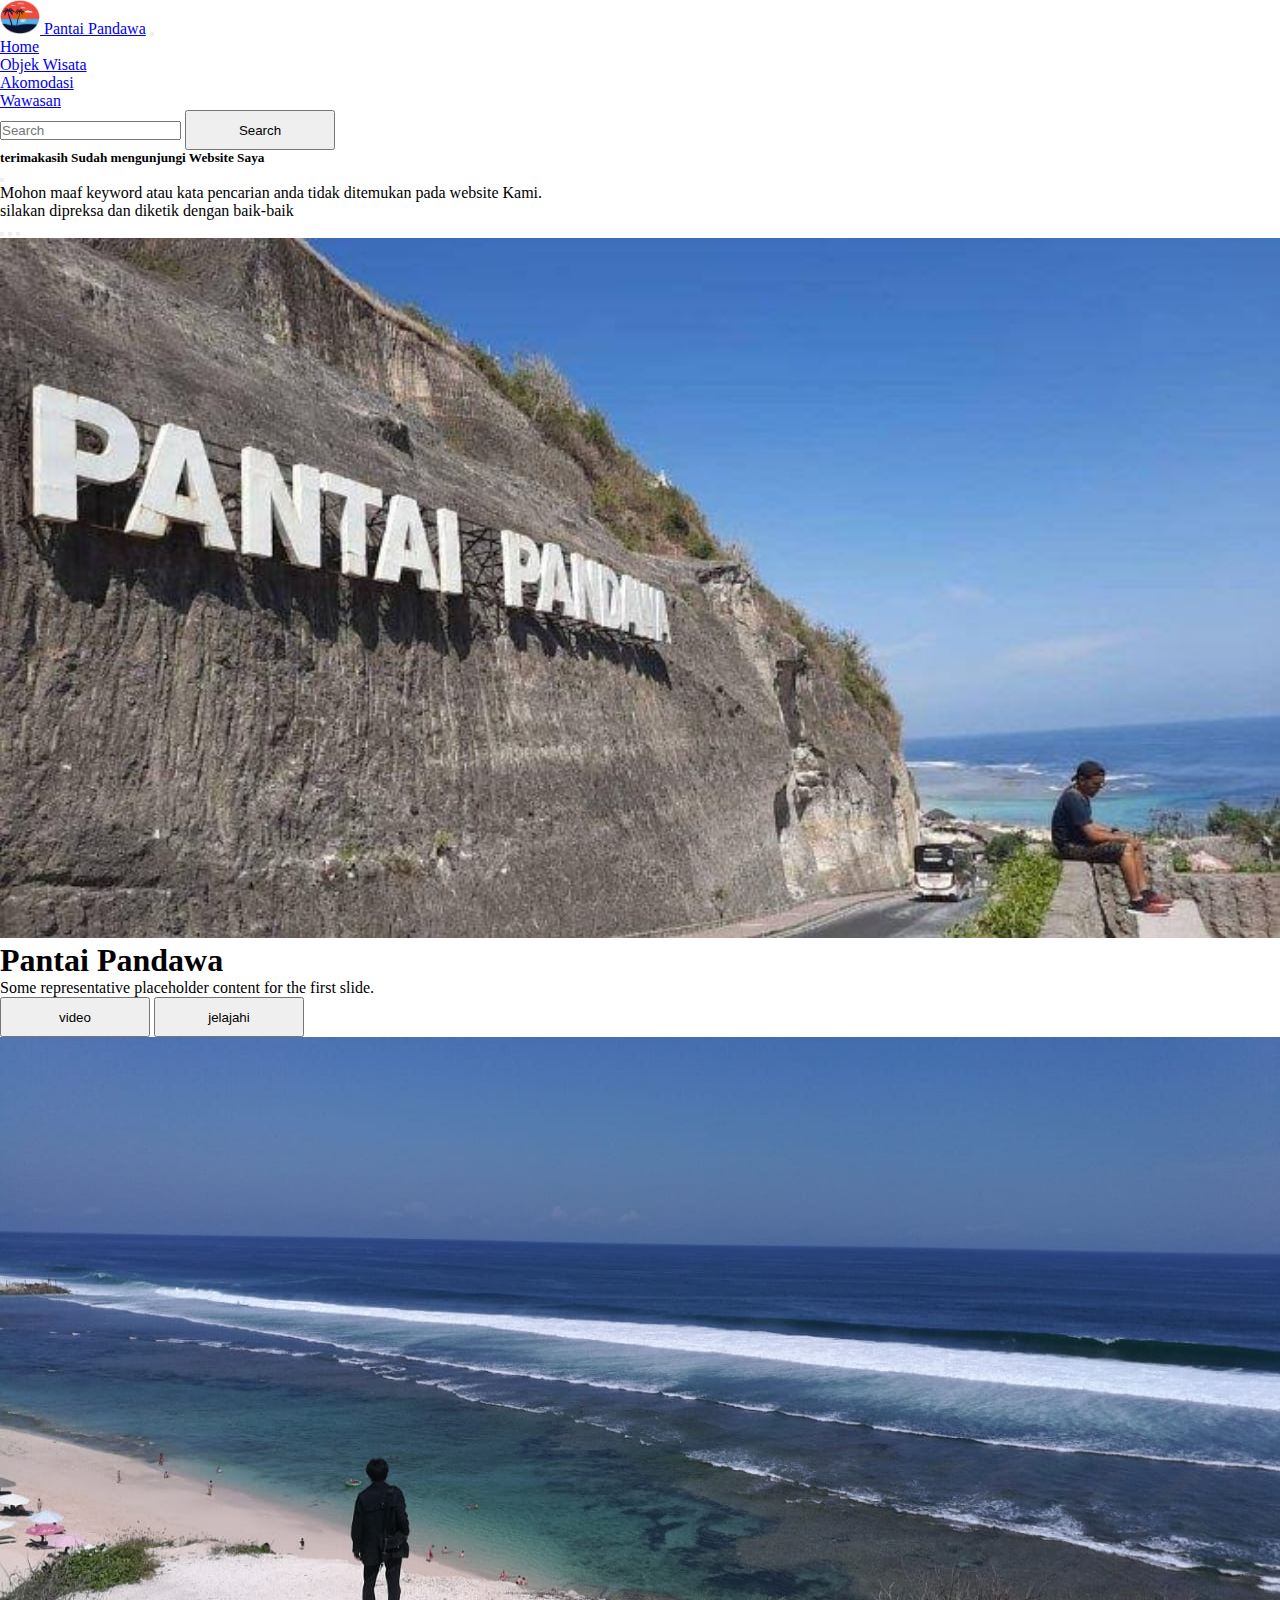
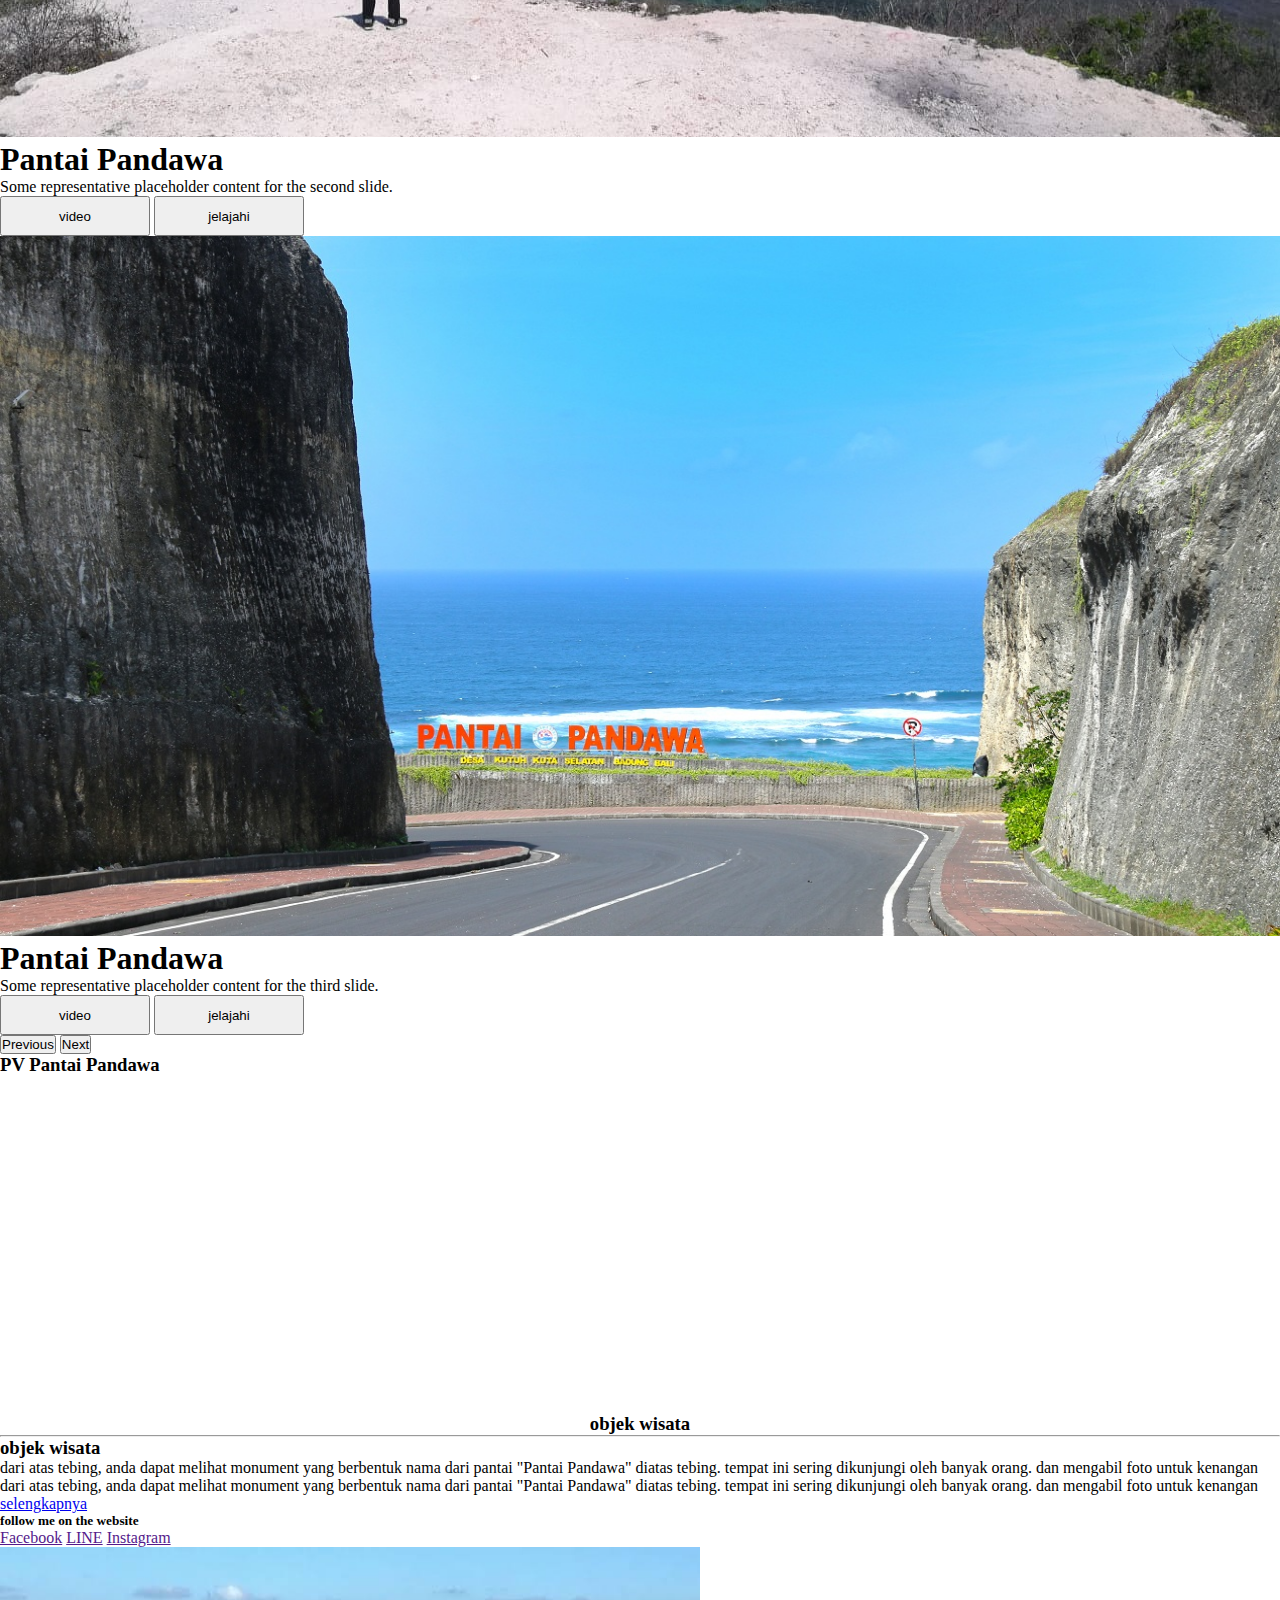
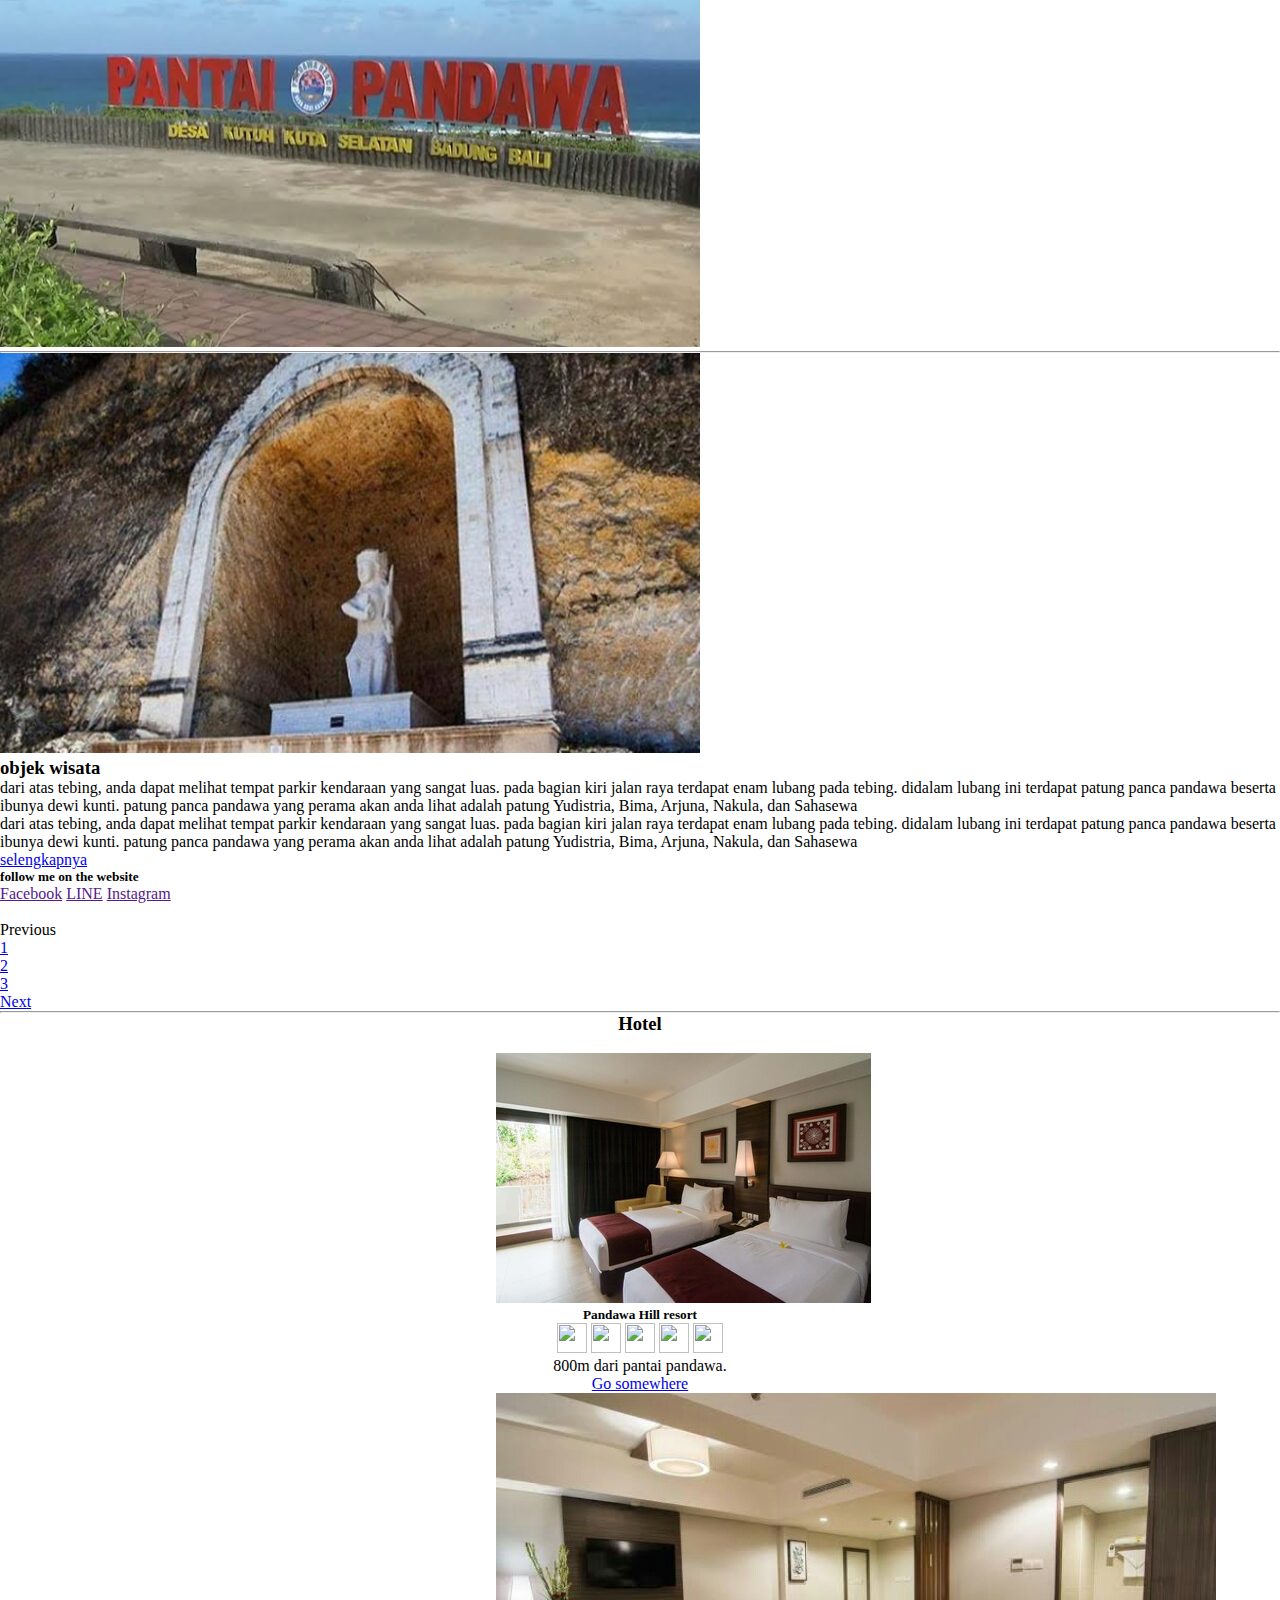
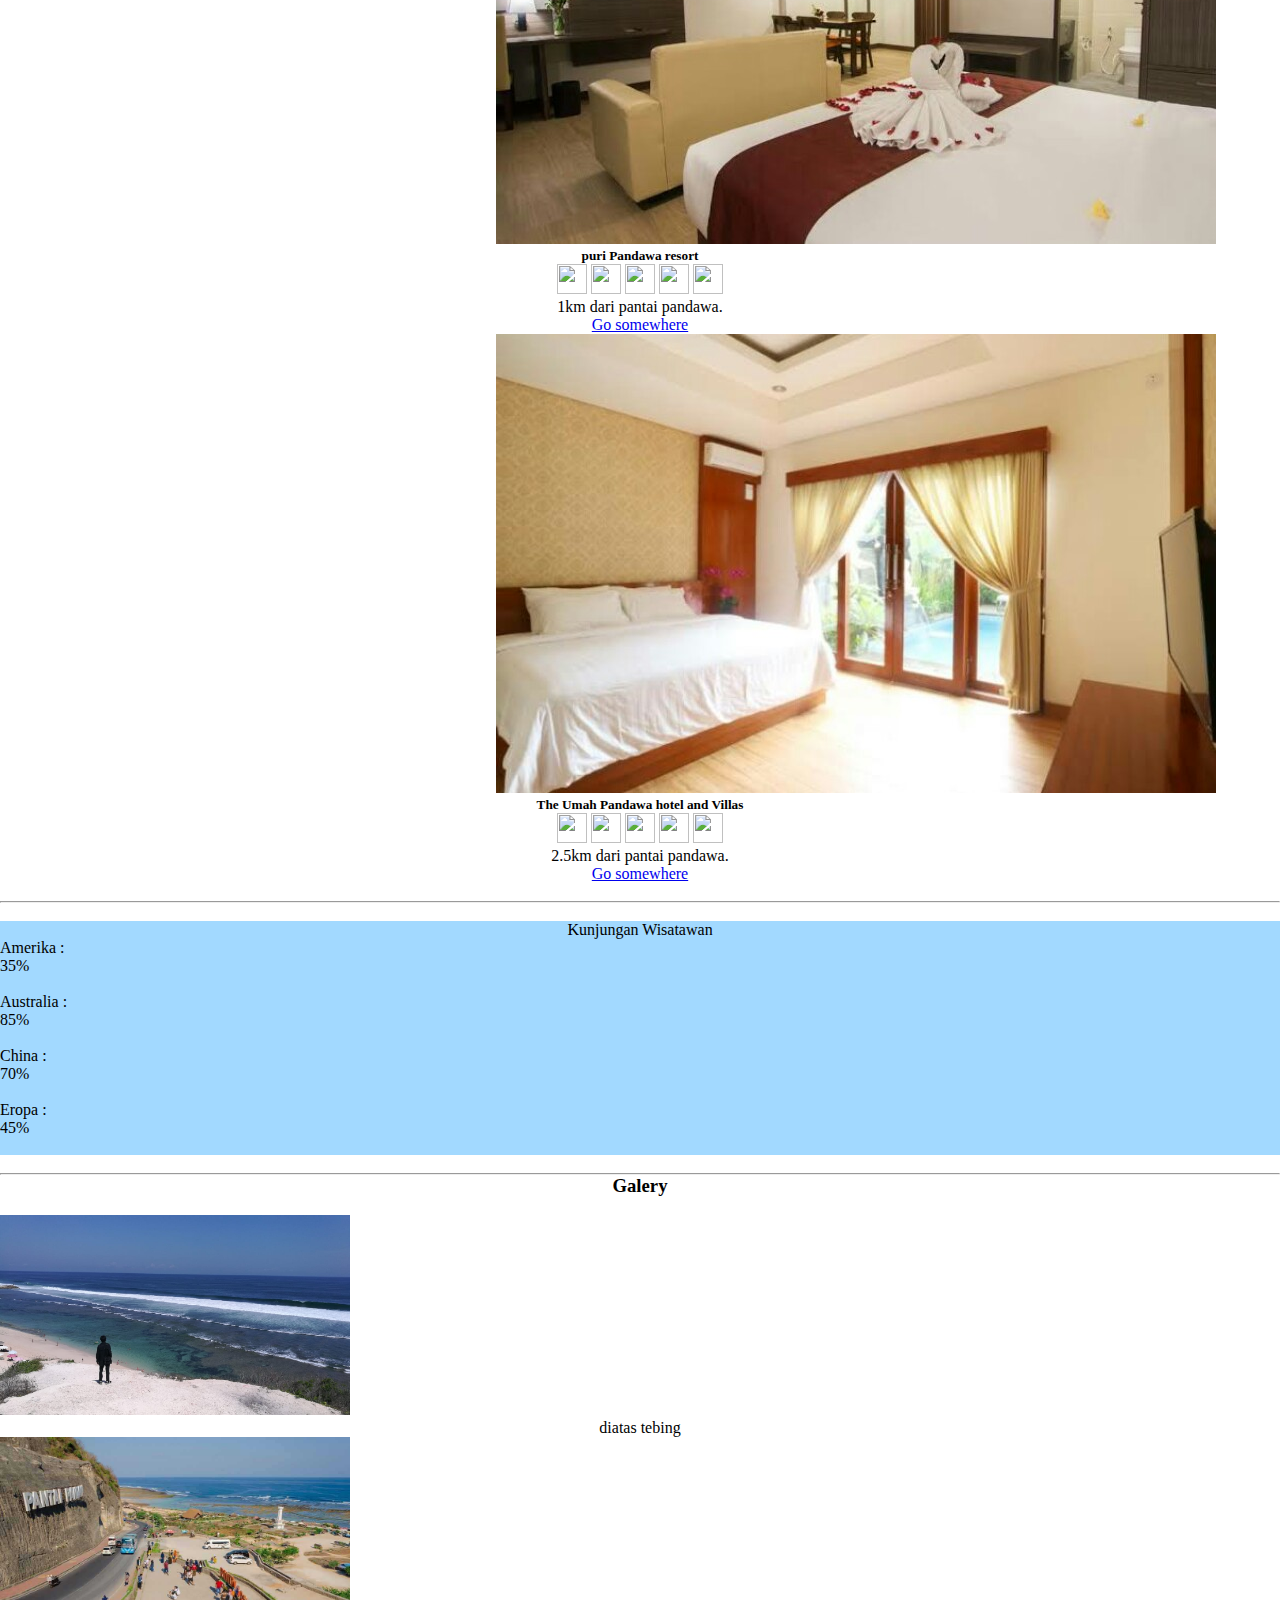
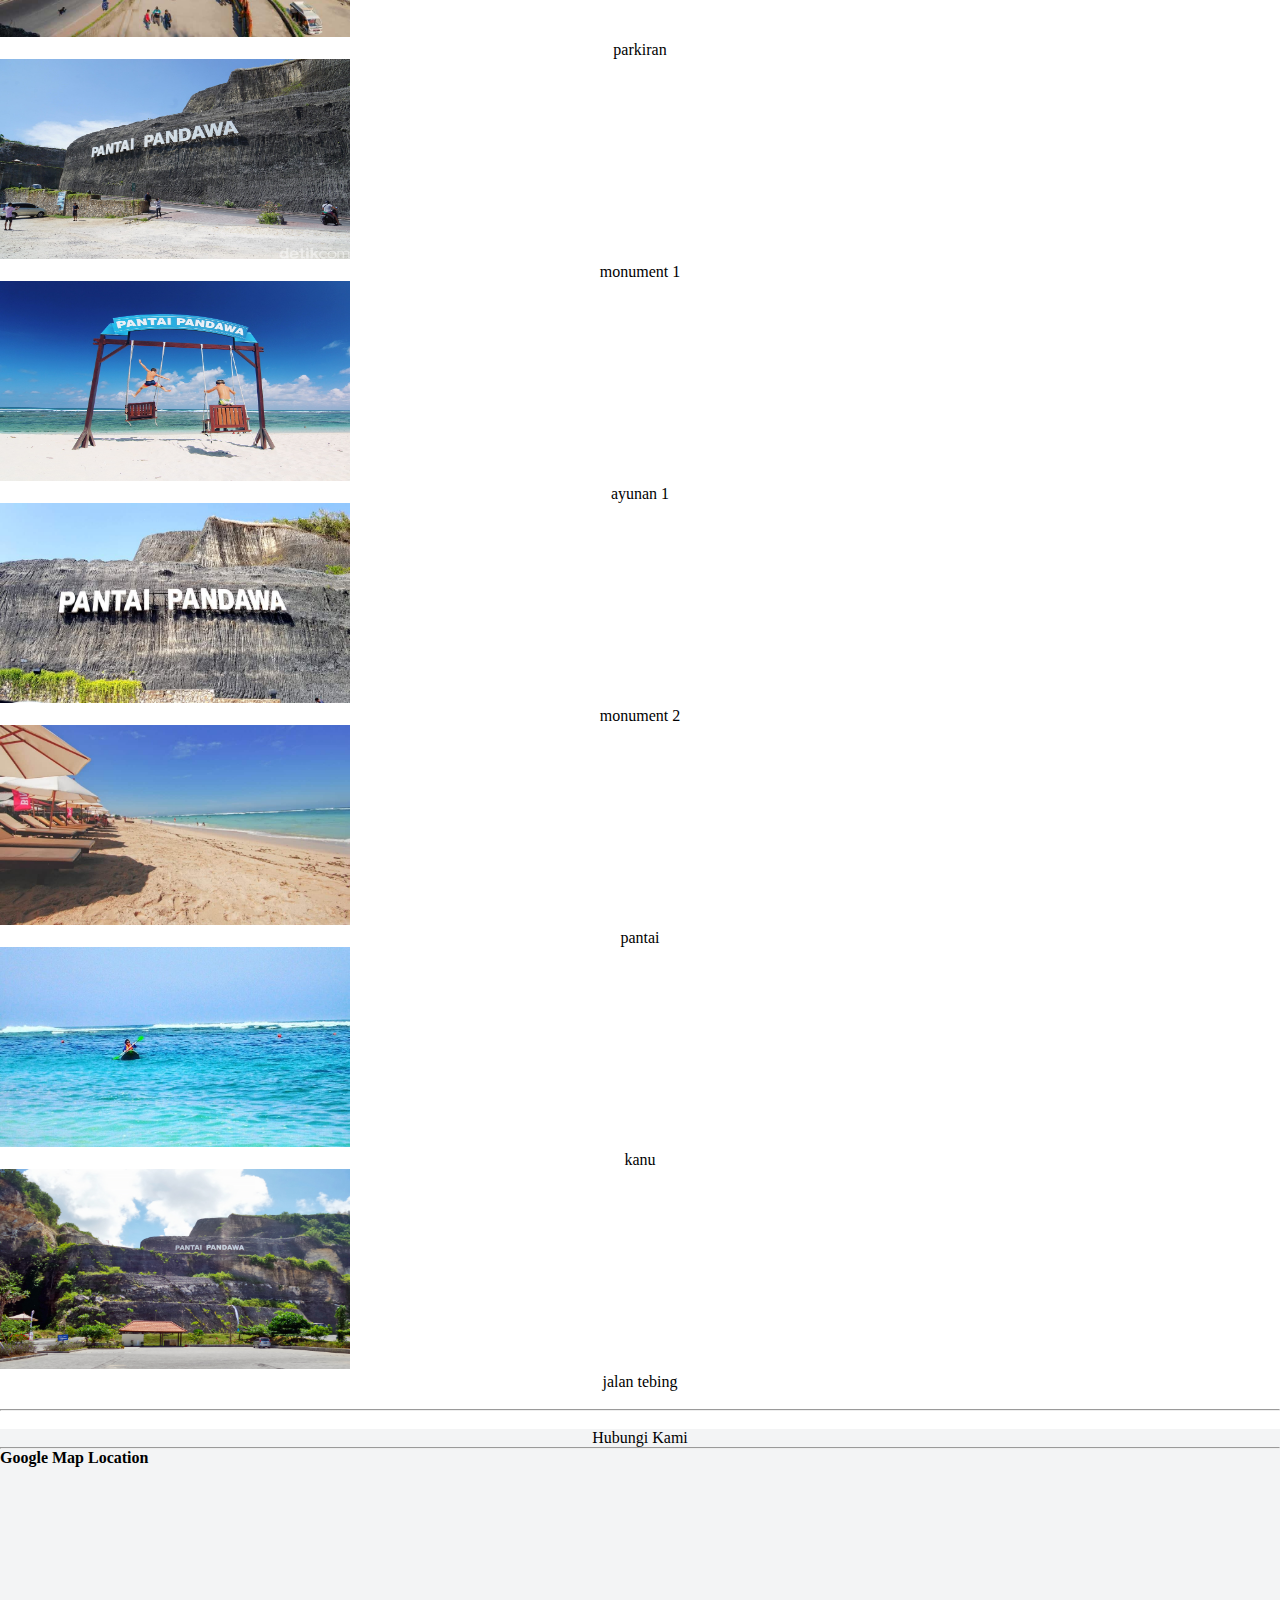
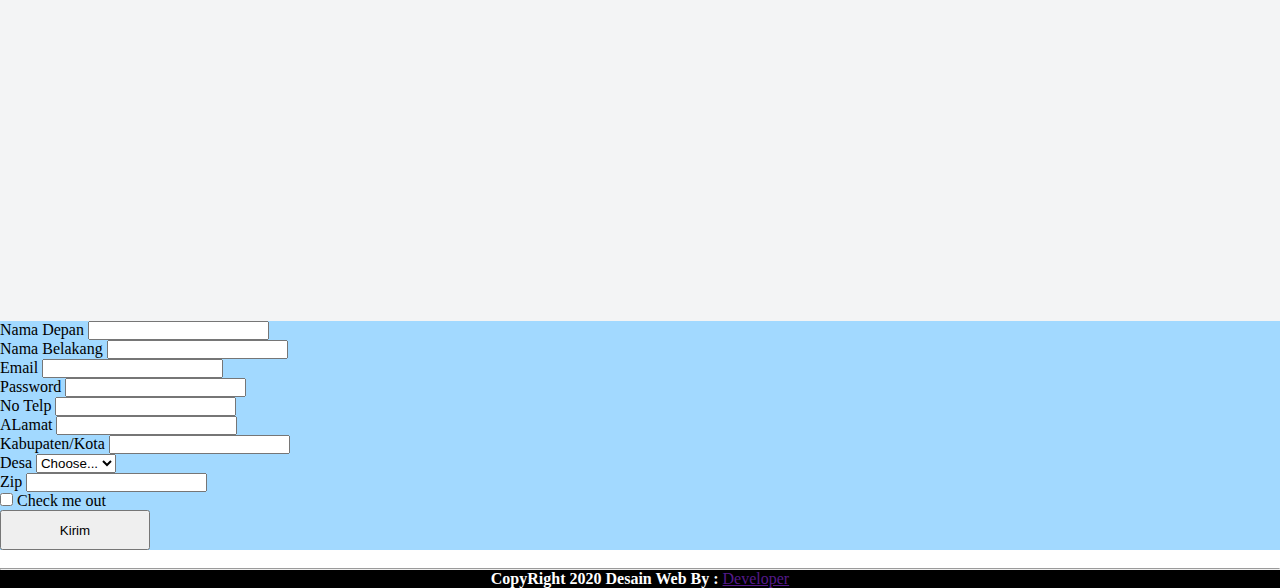
==== home.html @ 0cb8620f "Add files via upload" ====
<!DOCTYPE html>
<html lang="en">
<head>
    <meta charset="UTF-8">
    <meta http-equiv="X-UA-Compatible" content="IE=edge">
    <meta name="viewport" content="width=device-width, initial-scale=1.0">
    <title>Home</title>

    <link rel="shortcut icon" href="favicon.ico">
    
    <script type="text/javascript" src="https://code.jquery.com/jquery-3.6.0.min.js"></script>
    <script type="text/javascript" src="jq/jquery-ui.js"></script>
    <link rel="stylesheet" type="text/css" href="jq/jquery-ui.css">

    <link rel="stylesheet" href="css/bootstrap.css">
    <link rel="stylesheet" href="css/bootstrap.min.css">
    <link rel="stylesheet" type="text/css" href="stayle.css">
    <script type="text/javascript">
      $(function(){
        $("#ddalogku").dialog({
				autoOpen:false,
					show:'blind',
					hide:'explode'
			});
        $('#jelajah').click(function(){
          $('#ddalogku').dialog('open');
          return false;
        });
      });

      $("galery1").sorttable();
      $("galery1").disableSelection();

      $("galery2").sorttable();
      $("galery2").disableSelection();
      </script>

      

</head>
<div class="container-fluid"></div>
<nav class="navbar navbar-expand-lg navbar-light bg-light">
    <div class="container-fluid">
      <a class="navbar-brand" href="#"><img src="icon.png" alt="" width="40" height="34" class="d-inline-block align-text-top">
        Pantai Pandawa</a>
      <button class="navbar-toggler" type="button" data-bs-toggle="collapse" data-bs-target="#navbarSupportedContent" aria-controls="navbarSupportedContent" aria-expanded="false" aria-label="Toggle navigation">
        <span class="navbar-toggler-icon"></span>
      </button>
      <div class="collapse navbar-collapse" id="navbarSupportedContent">
        <ul class="navbar-nav ms-auto mb-2 mb-lg-0">
          <li class="nav-item">
            <a class="nav-link active" aria-current="page" href="home.html">Home</a>
          </li>
          <li class="nav-item">
            <a class="nav-link" href="Objek Wisata.html">Objek Wisata</a>
          </li>
          <li class="nav-item">
            <a class="nav-link" href="Sarana Akomodasi.html">Akomodasi</a>
          </li>
          <li class="nav-item">
            <a class="nav-link" href="Wawasan.html">Wawasan</a>
          </li>
        </ul>
        <form class="d-flex">
          <input class="form-control me-2" type="search" placeholder="Search" aria-label="Search">
          <button type="button" class="btn btn-outline-success" data-bs-toggle="modal" data-bs-target="#exampleModal">Search</button>
                  <!-- Modal -->
                  <div class="modal fade" id="exampleModal" tabindex="-1" aria-labelledby="exampleModalLabel" aria-hidden="true">
                    <div class="modal-dialog">
                      <div class="modal-content">
                        <div class="modal-header">
                          <h5 class="modal-title" id="exampleModalLabel">terimakasih Sudah mengunjungi Website Saya</h5>
                          <button type="button" class="btn-close" data-bs-dismiss="modal" aria-label="Close"></button>
                        </div>
                        <div class="modal-body">
                        Mohon maaf keyword atau kata pencarian anda tidak ditemukan pada website Kami. <br> silakan dipreksa dan diketik dengan baik-baik
                        </div>
                      </div>
                    </div>
                  </div>
        </form>
      </div>
    </div>
  </nav>
<body>

<!---carausel-->
<section>
  <div id="carouselExampleCaptions" class="carousel slide" data-bs-ride="carousel">
      <div class="carousel-indicators">
        <button type="button" data-bs-target="#carouselExampleCaptions" data-bs-slide-to="0" class="active" aria-current="true" aria-label="Slide 1"></button>
        <button type="button" data-bs-target="#carouselExampleCaptions" data-bs-slide-to="1" aria-label="Slide 2"></button>
        <button type="button" data-bs-target="#carouselExampleCaptions" data-bs-slide-to="2" aria-label="Slide 3"></button>
      </div>
      <div class="carousel-inner">
        <div class="carousel-item active">
          <img src="foto3.jpeg" class="gambar" alt="...">
          <div class="carousel-caption d-none d-md-block">
            <h1>Pantai Pandawa</h1>
            <p>Some representative placeholder content for the first slide.</p>
            <button type="button" class="btn btn-primary bte-lg">video</button>
            <button type="button" class="btn btn-secondary bte-lg" id="jelajah">jelajahi</button>
          </div>
        </div>
        <div class="carousel-item">
          <img src="laut.jpg" class="gambar" alt="...">
          <div class="carousel-caption d-none d-md-block">
            <h1>Pantai Pandawa</h1>
            <p>Some representative placeholder content for the second slide.</p>
            <button type="button" class="btn btn-primary bte-lg">video</button>
            <button type="button" class="btn btn-secondary bte-lg" id="jelajah">jelajahi</button>
          </div>
        </div>
        <div class="carousel-item">
          <img src="foto4.jpg" class="gambar" alt="...">
          <div class="carousel-caption d-none d-md-block">
            <h1>Pantai Pandawa</h1>
            <p>Some representative placeholder content for the third slide.</p>
            <button type="button" class="btn btn-primary btn-lg">video</button>
            <button type="button" class="btn btn-secondary bte-lg" id="jelajah">jelajahi</button>
          </div>
        </div>
      </div>
      <button class="carousel-control-prev" type="button" data-bs-target="#carouselExampleCaptions" data-bs-slide="prev">
        <span class="carousel-control-prev-icon" aria-hidden="true"></span>
        <span class="visually-hidden">Previous</span>
      </button>
      <button class="carousel-control-next" type="button" data-bs-target="#carouselExampleCaptions" data-bs-slide="next">
        <span class="carousel-control-next-icon" aria-hidden="true"></span>
        <span class="visually-hidden">Next</span>
      </button>
    </div>
  </section>
  
  <div id="ddalogku">
      <h3>PV Pantai Pandawa</h3>
      <iframe width="560" height="315" 
      src="https://www.youtube.com/embed/ltCYouPOizU" title="YouTube video player" frameborder="0" 
      allow="accelerometer; autoplay; clipboard-write; encrypted-media; gyroscope; picture-in-picture" allowfullscreen>
  </iframe>
  </div>
    
  <br>
  <h3 align="center" id="objekwisata">objek wisata</h3>
  <hr>
  <div class="container-fluid">
      <div class="row">
          <div class= "col-md-6">
              <div class="about-text">
                  <h3>objek wisata</h3>
                  <p class="lead">dari atas tebing, anda dapat melihat monument yang berbentuk nama dari pantai "Pantai Pandawa" diatas tebing.
                    tempat ini sering dikunjungi oleh banyak orang. dan mengabil foto untuk kenangan
                  </p>
                  <p>dari atas tebing, anda dapat melihat monument yang berbentuk nama dari pantai "Pantai Pandawa" diatas tebing.
                    tempat ini sering dikunjungi oleh banyak orang. dan mengabil foto untuk kenangan</p>
                  <a class="btn btn-outline-primary" href="#">selengkapnya</a>
                  <h5>follow me on the website</h5>
                  <a href="" class="btn btn-primary">Facebook</a>
                  <a href="" class="btn btn-success">LINE</a>
                  <a href="" class="btn btn-danger">Instagram</a>
              </div>
          </div>
          <div class="col-md-6">
              <img src="monument diatas pantai.jpeg" alt="" width="700px" height="400px">
          </div>
      </div>
  </div>
  
  <hr>
  <div class="container-fluid">
      <div class="row">
          <div class= "col-md-6">
                <img src="patung.jpeg" alt="" width="700px" height="400px">
            </div>
          <div class= "col-md-6">
          <div class="about-text">
            <h3>objek wisata</h3>
            <p class="lead">dari atas tebing, anda dapat melihat tempat parkir kendaraan yang sangat luas. pada bagian kiri jalan raya terdapat enam lubang pada tebing.
              didalam lubang ini terdapat patung panca pandawa beserta ibunya dewi kunti. patung panca pandawa yang perama akan anda lihat adalah patung Yudistria, Bima, Arjuna,
            Nakula, dan Sahasewa</p>
            <p>dari atas tebing, anda dapat melihat tempat parkir kendaraan yang sangat luas. pada bagian kiri jalan raya terdapat enam lubang pada tebing.
              didalam lubang ini terdapat patung panca pandawa beserta ibunya dewi kunti. patung panca pandawa yang perama akan anda lihat adalah patung Yudistria, Bima, Arjuna,
            Nakula, dan Sahasewa</p>
            <a class="btn btn-outline-primary" href="#">selengkapnya</a>
            <h5>follow me on the website</h5>
            <a href="" class="btn btn-primary">Facebook</a>
            <a href="" class="btn btn-success">LINE</a>
            <a href="" class="btn btn-danger">Instagram</a>
           </div>
        </div>
  </div>

  <br>
  <nav aria-label="Page navigation example">
    <ul class="pagination justify-content-center">
      <li class="page-item disabled">
        <a class="page-link">Previous</a>
      </li>
      <li class="page-item"><a class="page-link" href="#">1</a></li>
      <li class="page-item"><a class="page-link" href="#">2</a></li>
      <li class="page-item"><a class="page-link" href="#">3</a></li>
      <li class="page-item">
        <a class="page-link" href="#">Next</a>
      </li>
    </ul>
  </nav>

<hr>
<h3 align="center" id="akomodasi">Hotel</h3>
<br>
<div class="container-fluid">
  <div align="center" class="row">
    <div class="col-md-4">
<div class="card" style="width: 18rem;">
  <img src="hotel 1.jpg" class="card-img-top" alt="...">
  <div class="card-body">
    <h5 class="card-title">Pandawa Hill resort</h5>
    <img src="icon/image/star-fill.svg" width="30px" height="30px">
    <img src="icon/image/star-fill.svg" width="30px" height="30px">
    <img src="icon/image/star-fill.svg" width="30px" height="30px">
    <img src="icon/image/star-fill.svg" width="30px" height="30px">
    <img src="icon/image/star-half.svg" width="30px" height="30px">
     <br>
    <p class="card-text">800m dari pantai pandawa.</p>
    <a href="#" class="btn btn-primary">Go somewhere</a>
  </div>
</div>
</div>
<div class="col-md-4">
<div class="card" style="width: 18rem;">
  <img src="hotel 2.jpg" class="card-img-top" alt="...">
  <div class="card-body">
    <h5 class="card-title">puri Pandawa resort</h5>
     <img src="icon/image/star-fill.svg" width="30px" height="30px">
      <img src="icon/image/star-fill.svg" width="30px" height="30px">
      <img src="icon/image/star-fill.svg" width="30px" height="30px">
      <img src="icon/image/star-fill.svg" width="30px" height="30px">
      <img src="icon/image/star-half.svg" width="30px" height="30px">
       <br>
    <p class="card-text">1km dari pantai pandawa.</p>
    <a href="#" class="btn btn-primary">Go somewhere</a>
  </div>
</div>
</div>
<div class="col-md-4">
<div class="card" style="width: 18rem;">
  <img src="hotel 3.jpg" class="card-img-top" alt="...">
  <div class="card-body">
    <h5 class="card-title">The Umah Pandawa hotel and Villas</h5>
    <img src="icon/image/star-fill.svg" width="30px" height="30px">
    <img src="icon/image/star-fill.svg" width="30px" height="30px">
    <img src="icon/image/star-fill.svg" width="30px" height="30px">
    <img src="icon/image/star-fill.svg" width="30px" height="30px">
    <img src="icon/image/star-half.svg" width="30px" height="30px">
     <br>
    <p class="card-text">2.5km dari pantai pandawa.</p>
    <a href="#" class="btn btn-primary">Go somewhere</a>
  </div>
</div>
</div>
</div>
</div>

 <br>
 <hr>
 <br>
<!-- Progressbar -->
<div class="container" style="background-color: #a2d9ff;">
<p id="kunjungan" class="display-4" style="text-align:center; 
background-color: #a2d9ff;">Kunjungan Wisatawan</p>
<div class="progress" >
<label class="h6">Amerika : </label>
 <div class="progress-bar progress-bar-striped progress-bar-animated bg-danger" role="progressbar" aria-valuenow="35" aria-valuemin="0" 
aria-valuemax="100" style="width: 35%">35%</div>
</div>
<br>
<div class="progress">
<label class="h6">Australia : </label>
 <div class="progress-bar progress-bar-striped progress-bar-animated bg-success" role="progressbar" aria-valuenow="85" aria-valuemin="0" 
aria-valuemax="100" style="width: 85%">85%</div>
</div>
<br>
<div class="progress">
<label class="h6">China : </label>
 <div class="progress-bar progress-bar-striped progress-bar-animated bg-info" role="progressbar" aria-valuenow="70" aria-valuemin="0" 
aria-valuemax="100" style="width: 70%">70%</div>
</div>
<br>
<div class="progress">
<label class="h6">Eropa : </label>
 <div class="progress-bar progress-bar-striped progress-bar-animated bg-primary" role="progressbar" aria-valuenow="45" aria-valuemin="0" 
aria-valuemax="100" style="width: 45%">45%</div>
</div>
<br>
</div>
<br>
<!-- End Progressbar -->

<hr>
<h3 align="center" id="akomodasi">Galery</h3>
<br>
<div class="row" id="galery1">
  <div class="col-md-3">
    <figure class="figure">
      <img src="laut.jpg" class="figure-img-fluid rounded" alt="" width="350" height="200">
      <figcaption style="text-align: center;">diatas tebing</figcaption>
    </figure>
  </div>
     <div class="col-md-3">
      <figure class="figure">
        <img src="pandawa1.jpg" class="figure-img-fluid rounded" alt="" width="350" height="200">
        <figcaption style="text-align: center;">parkiran</figcaption>
      </figure>
    </div>
          <div class="col-md-3">
        <figure class="figure">
          <img src="pandawa2.jpg" class="figure-img-fluid rounded" alt="" width="350" height="200">
          <figcaption style="text-align: center;">monument 1</figcaption>
        </figure>
      </div>
          <div class="col-md-3">
          <figure class="figure">
            <img src="pandawa3.jpg" class="figure-img-fluid rounded" alt="" width="350" height="200">
            <figcaption style="text-align: center;">ayunan 1</figcaption>
          </figure>
        </div>
</div>

<div class="row" id="galery2">
  <div class="col-md-3">
    <figure class="figure">
      <img src="pandawa5.jpg" class="figure-img-fluid rounded" alt="" width="350" height="200">
      <figcaption style="text-align: center;">monument 2</figcaption>
    </figure>
  </div>
     <div class="col-md-3">
      <figure class="figure">
        <img src="pandawa6.jpg" class="figure-img-fluid rounded" alt="" width="350" height="200">
        <figcaption style="text-align: center;">pantai </figcaption>
      </figure>
    </div>
          <div class="col-md-3">
        <figure class="figure">
          <img src="pandawa7.jpg" class="figure-img-fluid rounded" alt="" width="350" height="200">
          <figcaption style="text-align: center;">kanu</figcaption>
        </figure>
      </div>
          <div class="col-md-3">
          <figure class="figure">
            <img src="pandawa 4.jpg" class="figure-img-fluid rounded" alt="" width="350" height="200">
            <figcaption style="text-align: center;">jalan tebing</figcaption>
          </figure>
        </div>
</div>

<br>
<hr> 
<br>


<!-- Form -->
<div class="container-fluid" style="background-color:#f3f4f5">
  <p class="display-4" style="text-align:center;">Hubungi Kami</p>
  <hr>
  <div class="row">
    <div class="col-md-6">
      <p class="lead"><strong>Google Map Location</strong></p>
      <iframe src="https://www.google.com/maps/embed?pb=!1m18!1m12!1m3!1d7884.746288258679!2d115.18214812353453!3d-8.84480807459498!2m3!
  1f0!2f0!3f0!3m2!1i1024!2i768!4f13.1!3m3!1m2!1s0x2dd25b7cd8ba1f31%3A0x41b8785dd055b2a4!2sPandawa%20Beach!5e0!3m2!1sja!2sid!4v164334
  1017240!5m2!1sja!2sid" width="600" height="450" style="border:0;" allowfullscreen="" loading="lazy"></iframe>
</div>
<div class="col-md-6">
  <form class="row g-3" style="background-color:#a2d9ff">
    <div class="col-md-6">
      <label for="namadepan" class="form-label">Nama Depan</label>
      <input type="text" class="form-control" id="namadepan">
    </div>
    <div class="col-md-6">
      <label for="namabelakang" class="form-label">Nama Belakang</label>
      <input type="text" class="form-control" id="namabelakang">
    </div>
    <div class="col-md-6">
      <label for="inputEmail4" class="form-label">Email</label>
      <input type="email" class="form-control" id="inputEmail4">
    </div>
    <div class="col-md-6">
      <label for="inputPassword4" class="form-label">Password</label>
      <input type="password" class="form-control" id="inputPassword4">
    </div>
    <div class="col-12">
      <label for="telp" class="form-label">No Telp</label>
      <input type="text" class="form-control" id="notelp" >
    </div>
    <div class="col-12">
      <label for="inputAddress2" class="form-label">ALamat</label>
      <input type="text" class="form-control" id="inputAddress2">
    </div>
    <div class="col-md-6">
      <label for="inputCity" class="form-label">Kabupaten/Kota</label>
      <input type="text" class="form-control" id="inputCity">
    </div>
    <div class="col-md-4">
      <label for="inputState" class="form-label">Desa</label>
      <select id="inputState" class="form-select">
        <option selected>Choose...</option>
        <option>...</option>
      </select>
    </div>
    <div class="col-md-2">
      <label for="inputZip" class="form-label">Zip</label>
      <input type="text" class="form-control" id="inputZip">
    </div>
    <div class="col-12">
      <div class="form-check">
        <input class="form-check-input" type="checkbox" id="gridCheck">
        <label class="form-check-label" for="gridCheck">Check me out</label>
      </div>
    </div>
    <div class="col-12">
      <button type="submit" class="btn btn-primary">Kirim</button>
    </div>
  </form>
</div>
</div>
</div>

  <br>
  <hr>
  <div align="center" class="footer" style="background-color: black;">
    <b style="color: white;">CopyRight 2020 Desain Web By : </b> <a href="">Developer</a>
    </div>

    <script src="js/bootstrap.js"></script>
    <script src="js/bootstrap.min.js"></script>

</body>
</html>
---- stayle.css ----
*{
    margin: 0;
    padding: 0;
}
.gambar{
    width: 100%;
    height: 700px;
}
.btn{
    width: 150px;
      height: 40px;
}
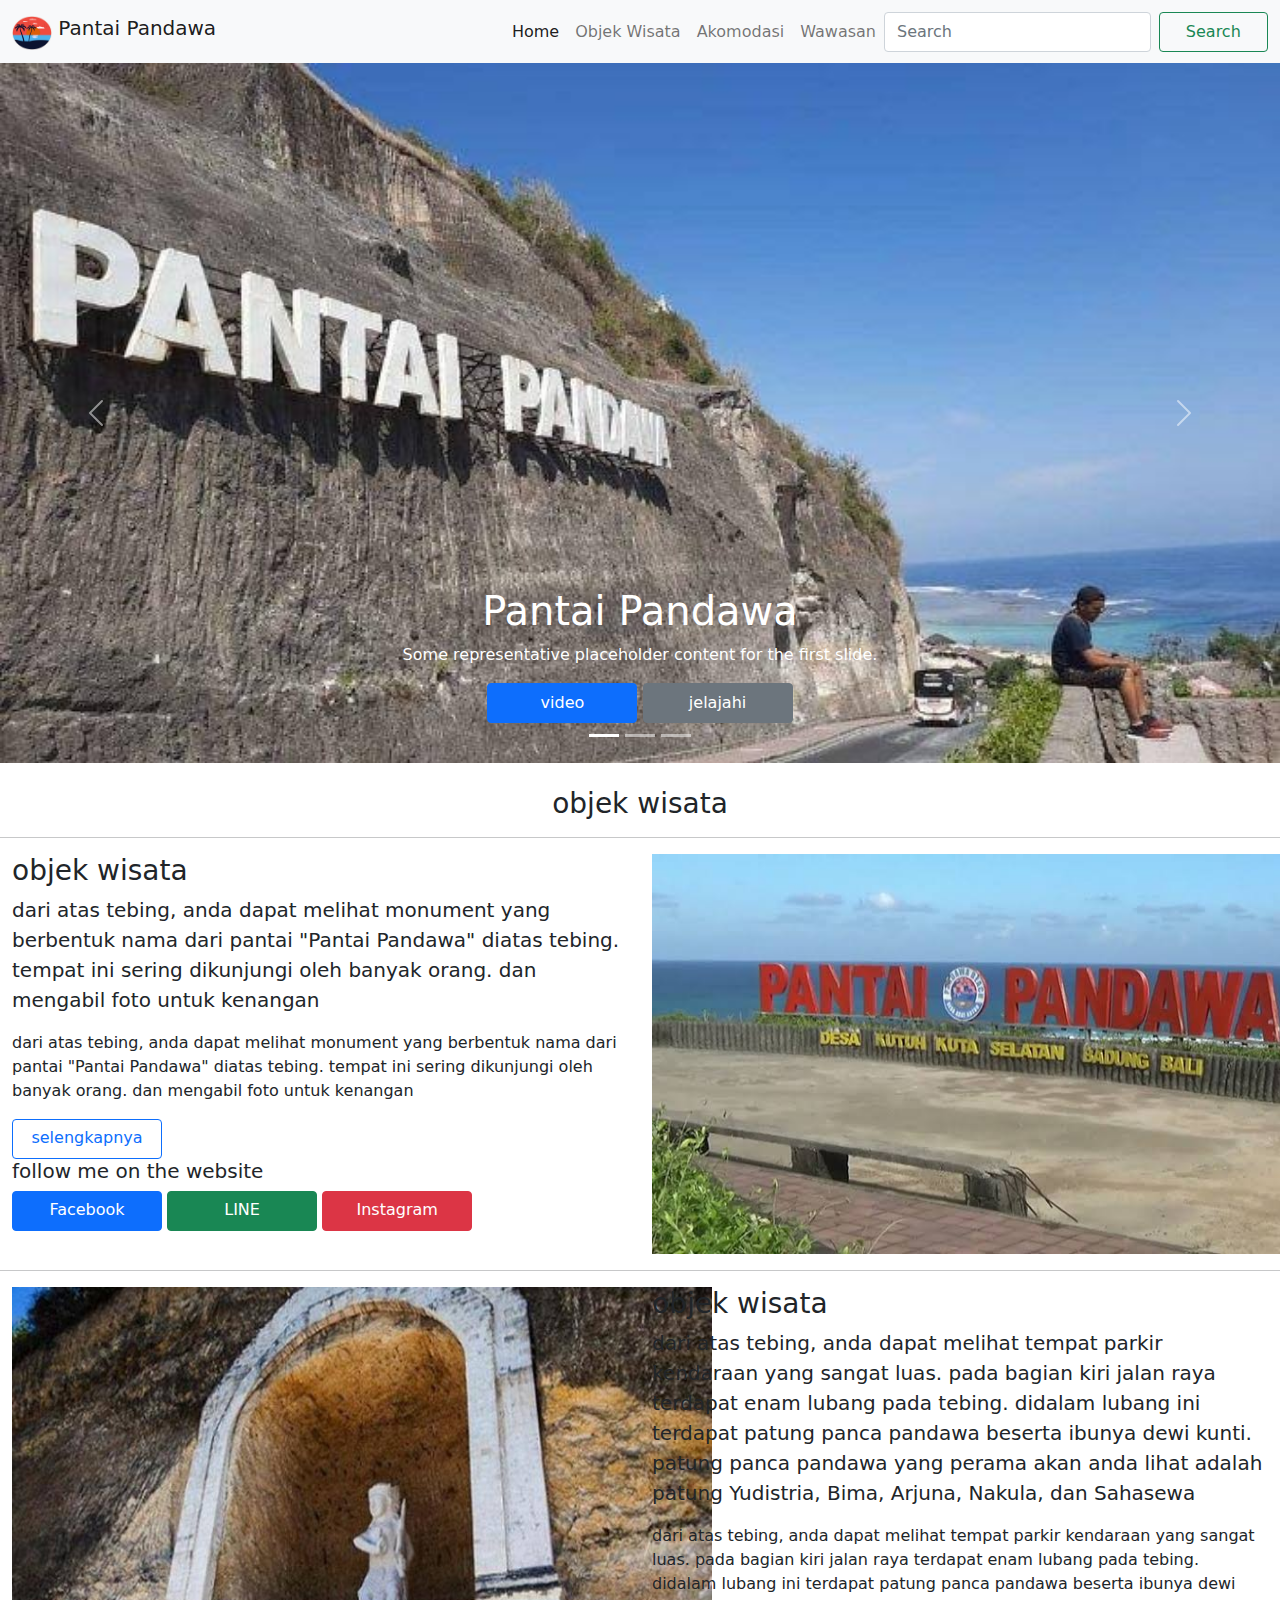
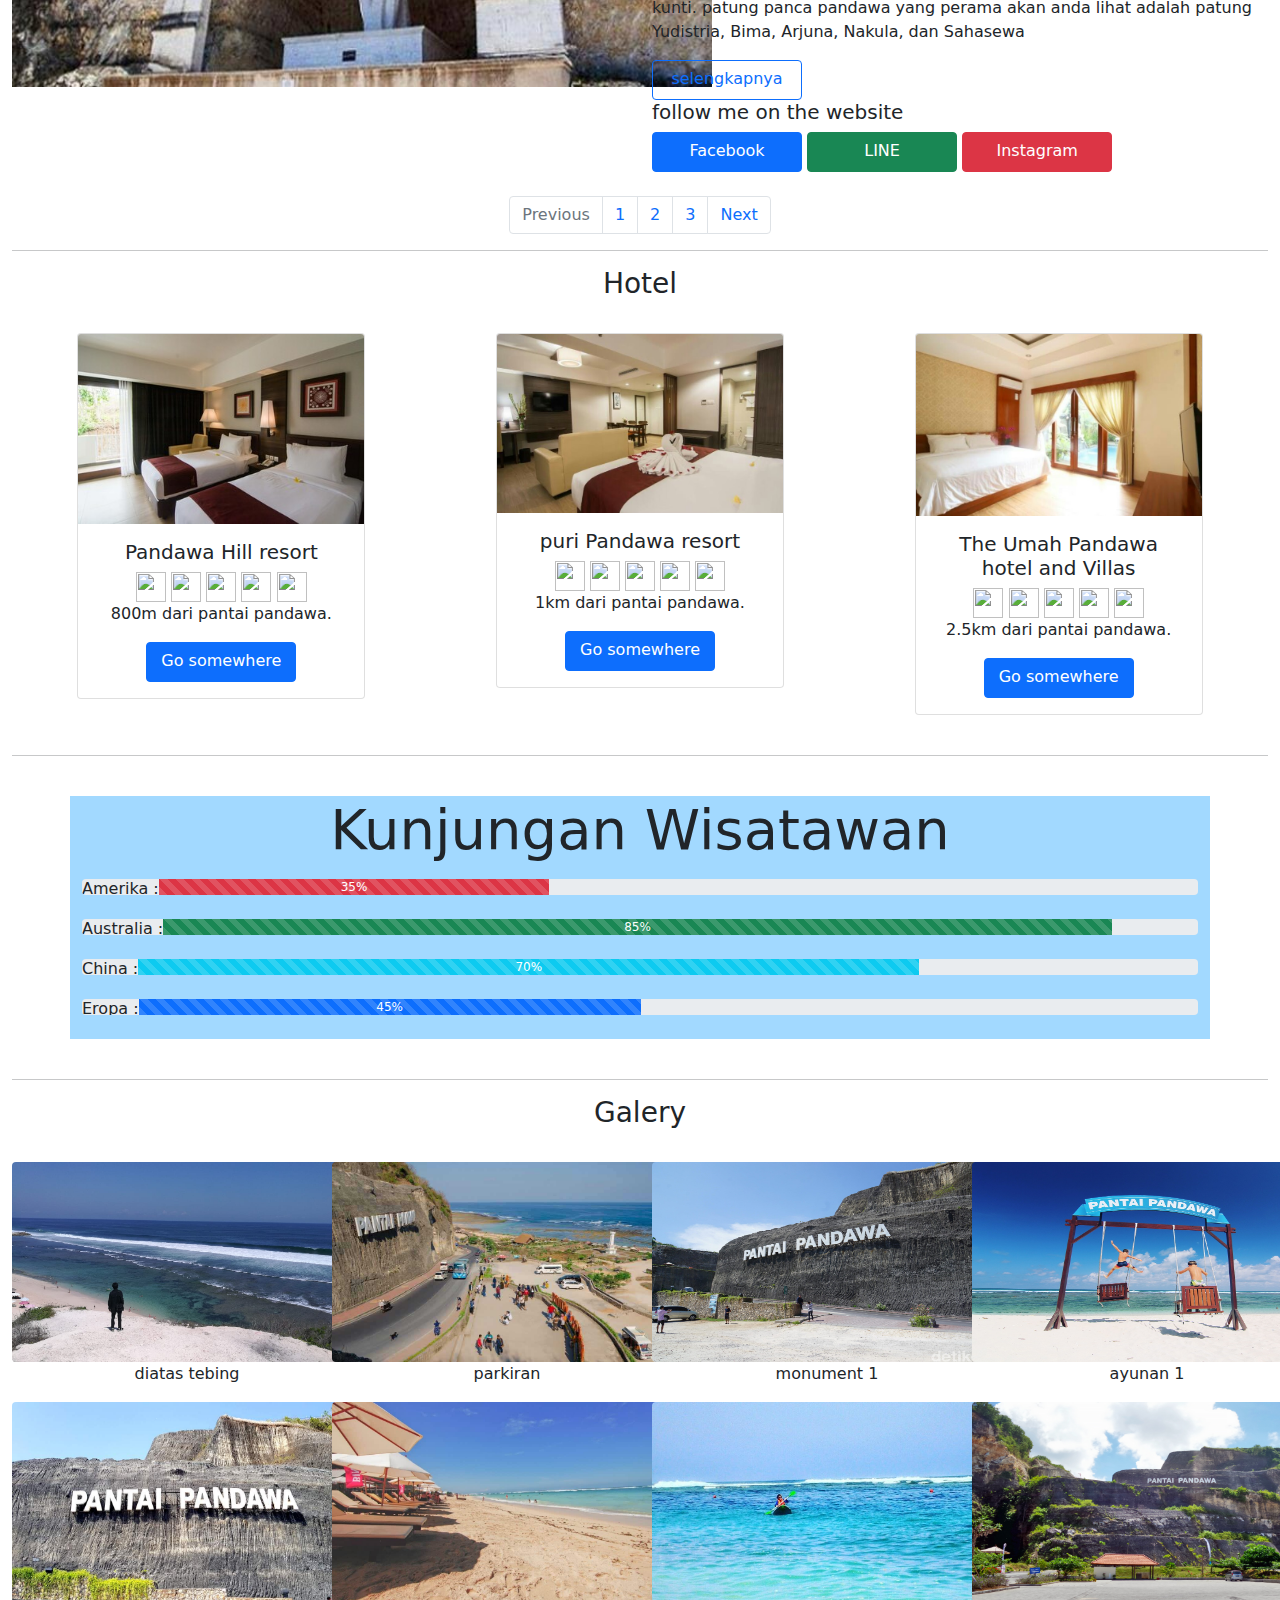
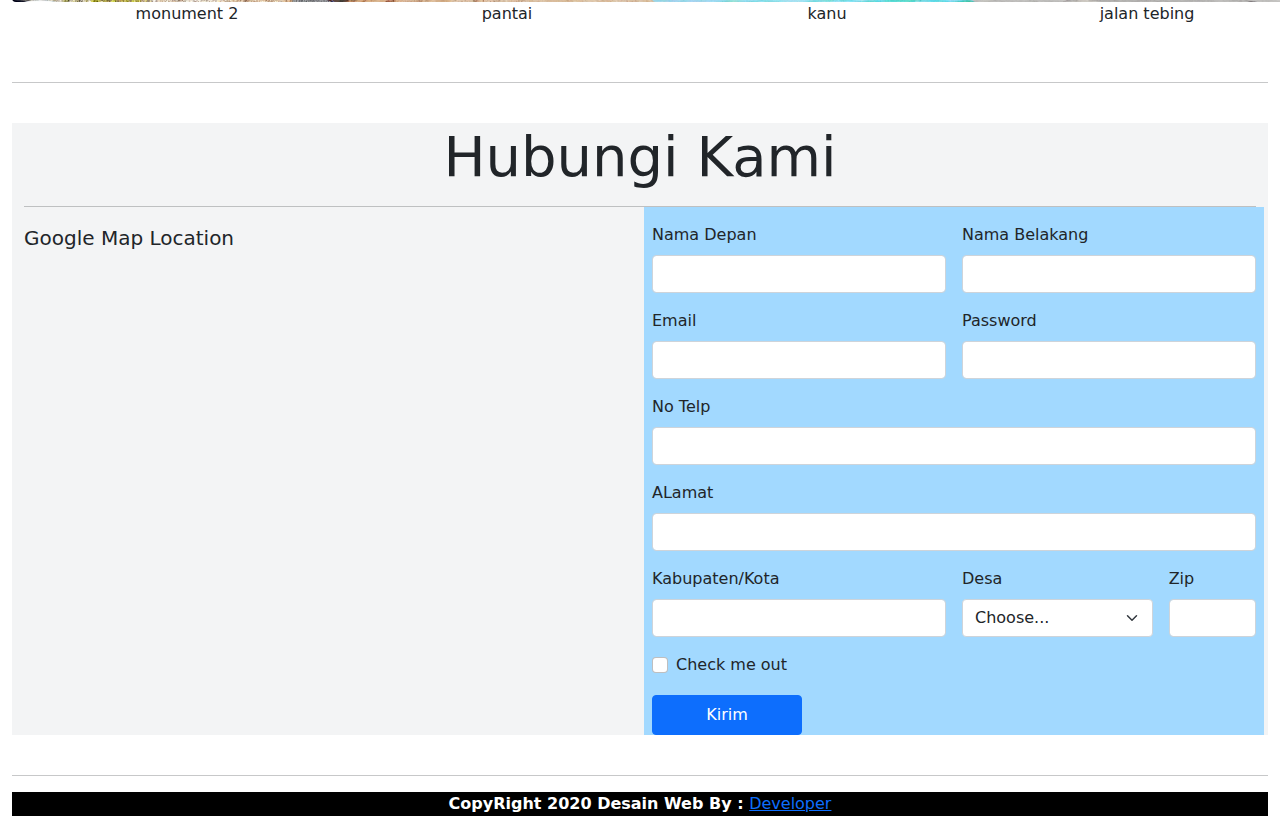
==== commit d6ce124a: "Rename index.html to home.html" ====
--- a/home.html
+++ b/home.html
@@ -434,4 +434,4 @@
     <script src="js/bootstrap.min.js"></script>
 
 </body>
-</html>+</html>
